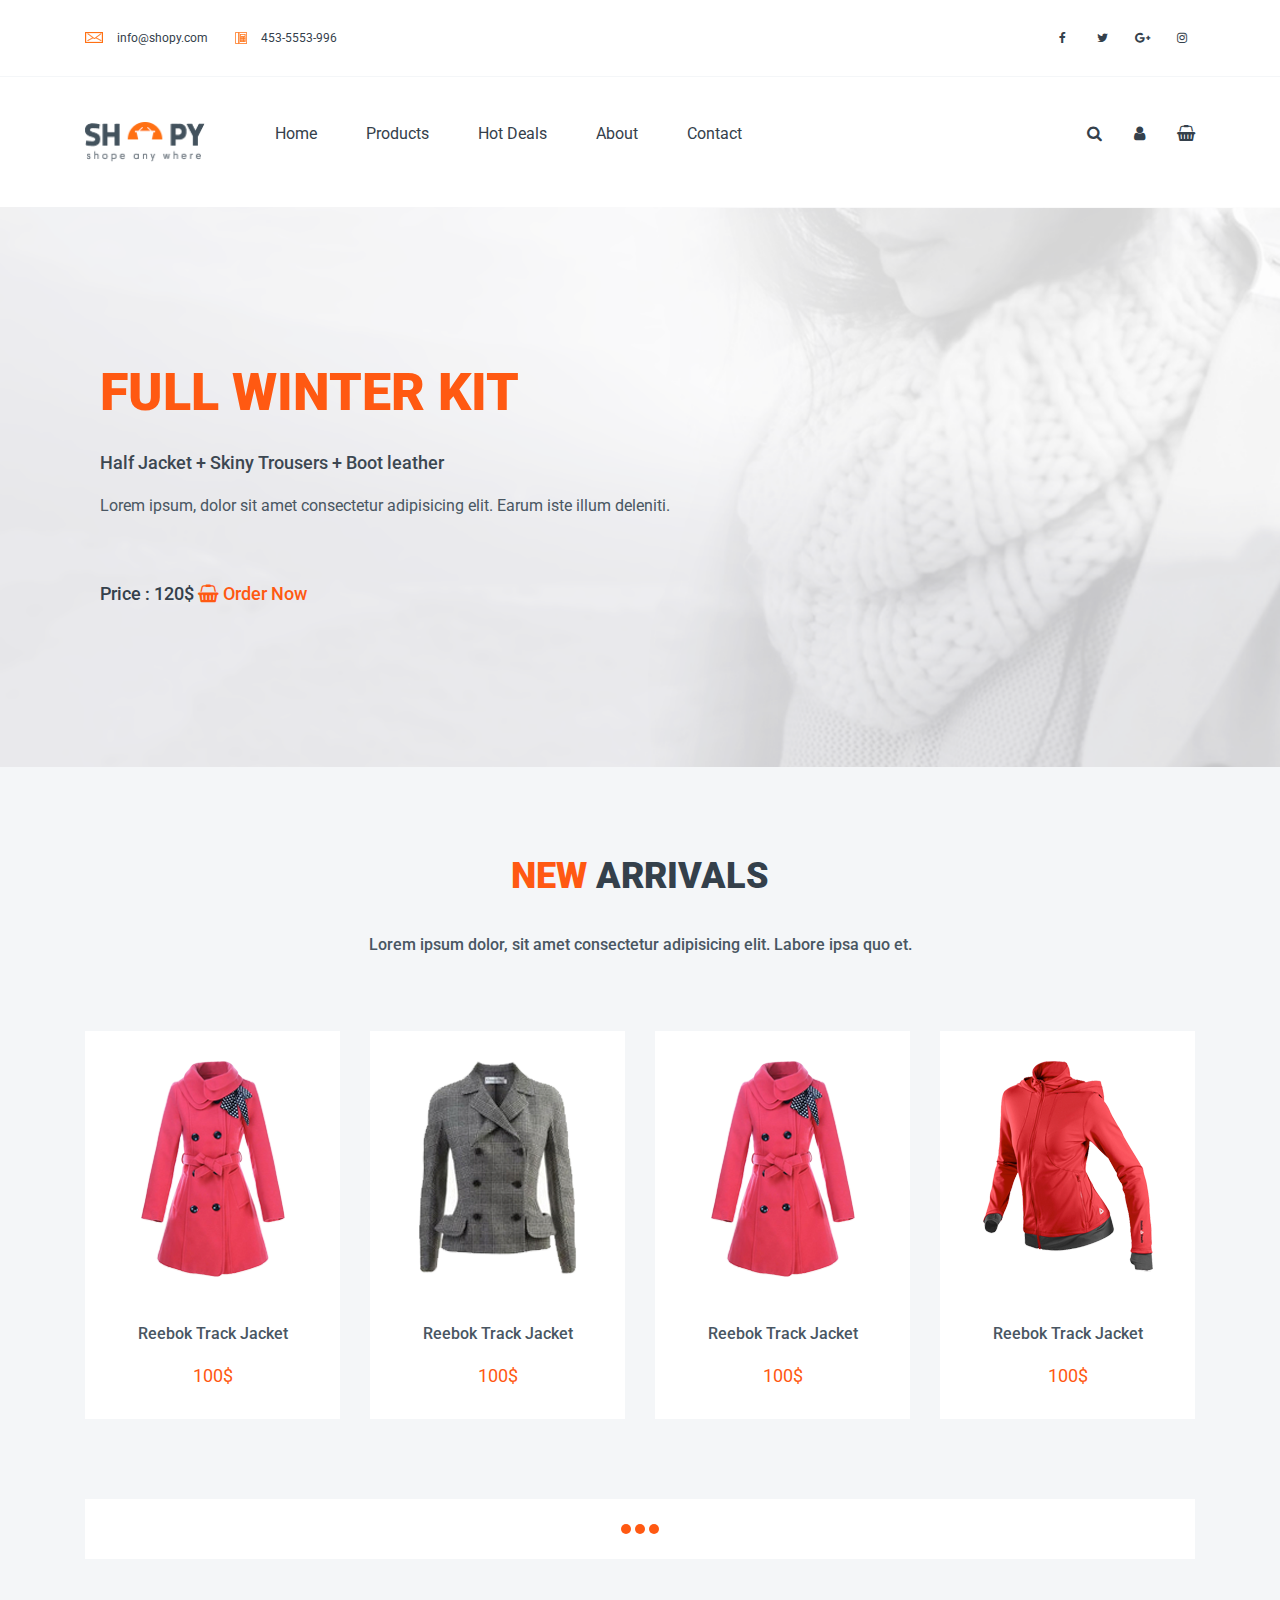
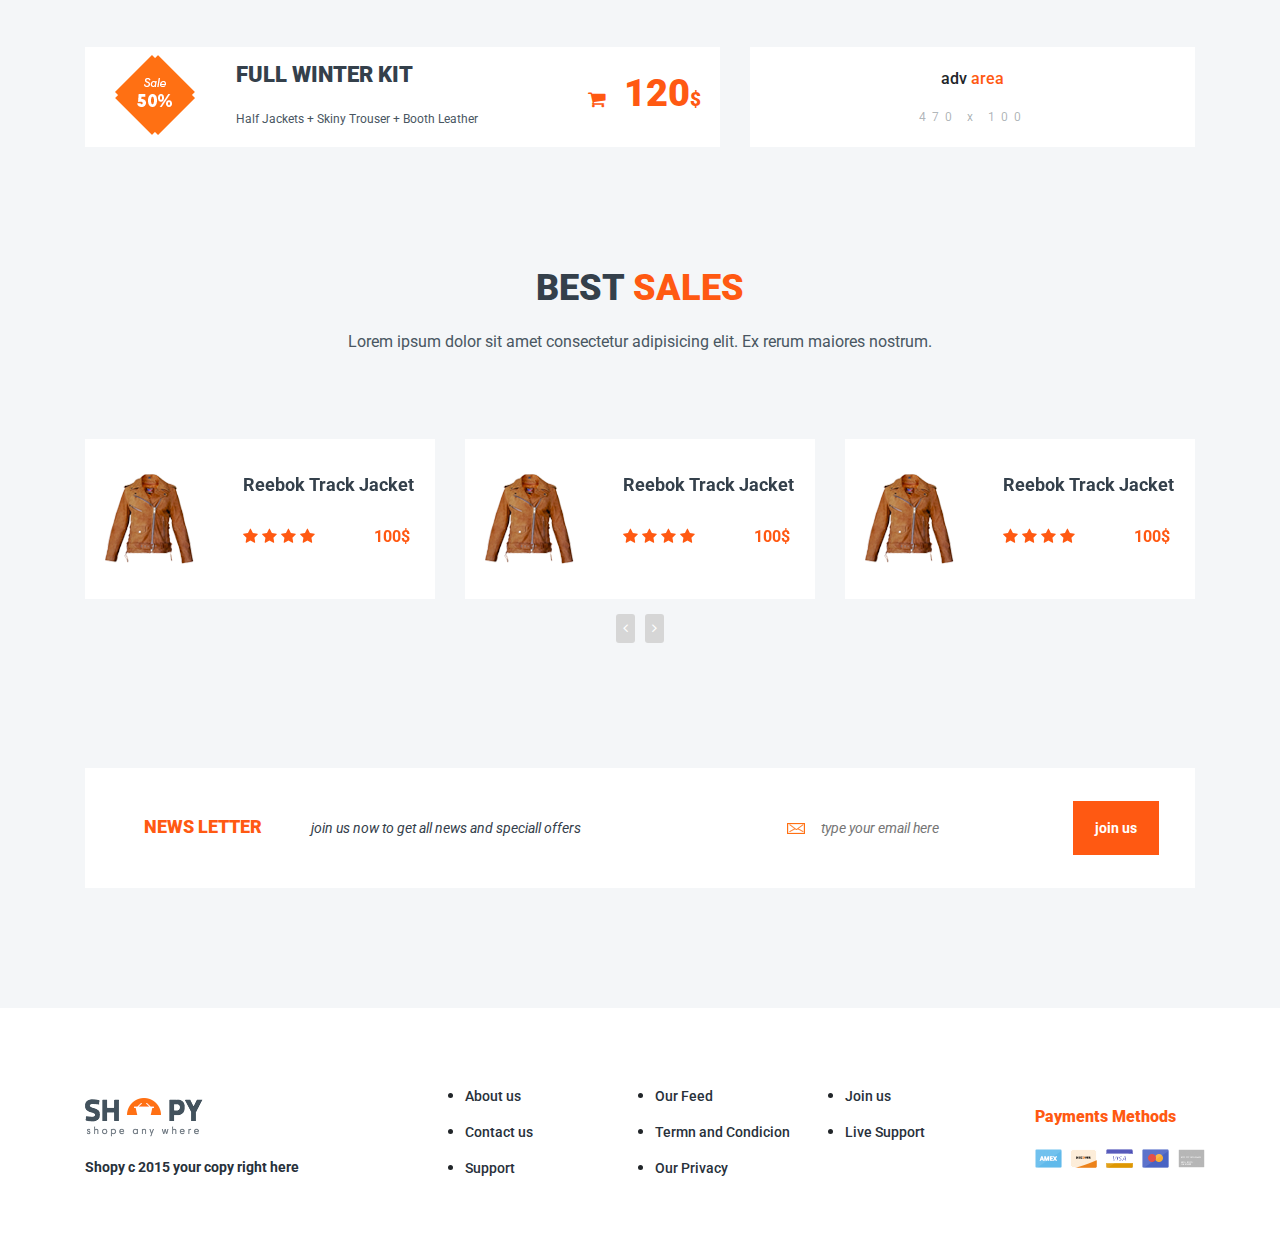
==== index.html @ a85c3c73 "products-saparation" ====
<!DOCTYPE html>
<html lang="en">
<head>
    <meta charset="UTF-8">
    <meta name="viewport" content="width=device-width, initial-scale=1.0">
    <meta http-equiv="X-UA-Compatible" content="ie=edge">
    <title>Shopy</title>
    <!-- google fonts -->
    <link href="https://fonts.googleapis.com/css?family=Roboto:400,400i,500,700,900" rel="stylesheet">

    <!-- font awesome -->
    <link rel="stylesheet" href="assets/css/font-awesome/css/font-awesome.min.css">

    <!-- bootstrap.css -->
    <link rel="stylesheet" href="assets/css/bootstrap/bootstrap.css">

    <!-- owl carousel css-->
    <link rel="stylesheet" href="assets/css/owl-carousel/owl.carousel.min.css">
    <link rel="stylesheet" href="assets/css/owl-carousel/owl.theme.default.min.css">

    <!-- index.css -->
    <link rel="stylesheet" href="assets/css/shopy.css">
</head>
<body>
    <!-- home -->
    <section id="afterHome">
        <div class="container">
            <!-- after the nav -->
            <div class="afterNav">
                <div class="row justify-content-between">
                    <div class="col-md-3">
                        <div class="mailNum">
                            <img src="assets/img/Mail-ico.png" alt="Mail-ico">
                            <a href="#">info@shopy.com</a>
                            <img src="assets/img/Phone-Ico.png" alt="Phone-Ico">
                            <span>453-5553-996</span>
                        </div>
                    </div>
                    <div class="col-md-2">
                        <div class="socialIcon text-right">
                            <ul>
                                <li class="facebook"><a href="#"><i class="fa fa-facebook"></i></a></li>
                                <li class="twitter"><a href="#"><i class="fa fa-twitter"></i></a></li>
                                <li class="google"><a href="#"><i class="fa fa-google-plus"></i></a></li>
                                <li class="instagram"><a href="#"><i class="fa fa-instagram"></i></a></li>
                            </ul>
                        </div>
                    </div>           
                </div>
            </div>
        </div>
    </section>
    <section id="home">
        <div class="container">
            <!-- home-nav -->
            <div class="homeNav">
                <div class="row justify-content-between">
                    <div class="col-md-2">
                        <a href="#"><img src="assets/img/logo.png" alt="logo"></a>
                    </div>
                    <div class="col-md-6 ">
                        <ul>
                            <li><a href="index.html">Home</a></li>
                            <li><a href="filters.html">Products</a></li>
                            <li><a href="#">Hot Deals</a></li>
                            <li><a href="product.html">About</a></li>
                            <li><a href="#">Contact</a></li>
                        </ul>
                    </div>
                    <div class="col-md-4 text-right">
                        <div class="shopyIcon">
                            <div class="search-container">
                                <input id="fund" type="text" placeholder="search..." class="desapear">
                                <i id='icon-search' class=" fa fa-search"></i>
                            </div>
                            <i class="fa fa-user"></i>
                            <i class="fa fa-shopping-basket"></i>
                        </div>
                    </div>
                </div>
            </div>
        </div>
    </section>
    <section id="pictureHome">
        <img src="assets/img/ft-bg.png" alt="big image">
        <div id="insidePicture">
            <div class="container">
                <div class="col-md-7">
                    <div class="slider">
                        <h1>FULL WINTER KIT</h1>
                        <h6>Half Jacket + Skiny Trousers + Boot leather</h6>
                        <p>Lorem ipsum, dolor sit amet consectetur adipisicing elit. Earum iste illum deleniti.</p>
                        <h5>Price : 120$ <span><i class="fa fa-shopping-basket"></i> Order Now</span></h5>
                    </div>
                </div>
            </div>
        </div>
    </section>
    <!-- home ends -->

    <!-- midle slider clothes -->
    <section id="newArrivals">
        <div class="container">
            <div class="row">
                <div class="col-md-12 text-center">
                    <h2>NEW <span>ARRIVALS</span></h2>
                </div>
                <div class="col-md-12 text-center">
                    <p class="bottom">Lorem ipsum dolor, sit amet consectetur adipisicing elit. Labore ipsa quo et.</p>
                </div>
            </div>
            <div class="row bottom-2">
                <div class="col-md-3">
                    <div class="jacket  text-center">
                        <div class="jack-img">
                            <img class="img-fluid" src="assets/img/img-1.png" alt="red jacket">
                        </div>
                        <p>Reebok Track Jacket</p>
                        <span>100$</span>
                        <div class="home-overlay">
                            <div class="img-hover-size">
                                <img src="assets/img/img-1.png" alt="red jacket">
                            </div>
                            <h4>Reebok Track Jacket</h4>
                            <p>Sizes : s - m - l xl</p>
                            <ul class="colors">
                                <li class="color-1"></li>
                                <li class="color-2"></li>
                                <li class="color-3"></li>
                                <li class="color-4"></li>
                            </ul>
                            <hr>
                            <div class="icons-overlay">
                                <i class="fa fa-globe"></i>
                                <i class="fa fa-shopping-basket"></i>
                                <i class="fa fa-heart"></i>
                            </div>
                        </div>
                    </div>
                </div>
                <div class="col-md-3">
                    <div class="jacket  text-center">    
                        <div class="jack-img">
                            <img class="img-fluid" src="assets/img/img-2.png" alt="gray jacket">
                        </div>
                        <p>Reebok Track Jacket</p>
                        <span>100$</span>
                        <div class="home-overlay">
                            <div class="img-hover-size">
                                <img src="assets/img/img-2.png" alt="red jacket">
                            </div>
                            <h4>Reebok Track Jacket</h4>
                            <p>Sizes : s - m - l xl</p>
                            <ul class="colors">
                                <li class="color-1"></li>
                                <li class="color-2"></li>
                                <li class="color-3"></li>
                                <li class="color-4"></li>
                            </ul>
                            <hr>
                            <div class="icons-overlay">
                                <i class="fa fa-globe"></i>
                                <i class="fa fa-shopping-basket"></i>
                                <i class="fa fa-heart"></i>
                            </div>
                        </div>
                    </div>
                </div>
                <div class="col-md-3">
                    <div class="jacket  text-center">
                        <div class="jack-img">
                            <img class="img-fluid" src="assets/img/img-1.png" alt="red jacket">
                        </div>
                        <p>Reebok Track Jacket</p>
                        <span>100$</span>
                        <div class="home-overlay">
                            <div class="img-hover-size">
                                <img src="assets/img/img-1.png" alt="red jacket">
                            </div>
                            <h4>Reebok Track Jacket</h4>
                            <p>Sizes : s - m - l xl</p>
                            <ul class="colors">
                                <li class="color-1"></li>
                                <li class="color-2"></li>
                                <li class="color-3"></li>
                                <li class="color-4"></li>
                            </ul>
                            <hr>
                            <div class="icons-overlay">
                                <i class="fa fa-globe"></i>
                                <i class="fa fa-shopping-basket"></i>
                                <i class="fa fa-heart"></i>
                            </div>
                        </div>
                    </div>
                </div>
                <div class="col-md-3">
                    <div class="jacket  text-center">
                        <div class="jack-img">
                            <img class="img-fluid" src="assets/img/img-3.png" alt="gray jacket">
                        </div>
                        <p>Reebok Track Jacket</p>
                        <span>100$</span>
                        <div class="home-overlay">
                            <div class="img-hover-size">
                                <img src="assets/img/img-3.png" alt="red jacket">
                            </div>
                            <h4>Reebok Track Jacket</h4>
                            <p>Sizes : s - m - l xl</p>
                            <ul class="colors">
                                <li class="color-1"></li>
                                <li class="color-2"></li>
                                <li class="color-3"></li>
                                <li class="color-4"></li>
                            </ul>
                            <hr>
                            <div class="icons-overlay">
                                <i class="fa fa-globe"></i>
                                <i class="fa fa-shopping-basket"></i>
                                <i class="fa fa-heart"></i>
                            </div>
                        </div>
                    </div>
                </div>
            </div>
            <div class="row bottom-2 desapear" id="more">
                <div class="col-md-3">
                    <div class="jacket  text-center">
                        <div class="jack-img">
                            <img class="img-fluid" src="assets/img/img-1.png" alt="red jacket">
                        </div>
                        <p>Reebok Track Jacket</p>
                        <span>100$</span>
                        <div class="home-overlay">
                            <div class="img-hover-size">
                                <img src="assets/img/img-1.png" alt="red jacket">
                            </div>
                            <h4>Reebok Track Jacket</h4>
                            <p>Sizes : s - m - l xl</p>
                            <ul class="colors">
                                <li class="color-1"></li>
                                <li class="color-2"></li>
                                <li class="color-3"></li>
                                <li class="color-4"></li>
                            </ul>
                            <hr>
                            <div class="icons-overlay">
                                <i class="fa fa-globe"></i>
                                <i class="fa fa-shopping-basket"></i>
                                <i class="fa fa-heart"></i>
                            </div>
                        </div>
                    </div>
                </div>
                <div class="col-md-3">
                    <div class="jacket  text-center">    
                        <div class="jack-img">
                            <img class="img-fluid" src="assets/img/img-2.png" alt="gray jacket">
                        </div>
                        <p>Reebok Track Jacket</p>
                        <span>100$</span>
                        <div class="home-overlay">
                            <div class="img-hover-size">
                                <img src="assets/img/img-2.png" alt="red jacket">
                            </div>
                            <h4>Reebok Track Jacket</h4>
                            <p>Sizes : s - m - l xl</p>
                            <ul class="colors">
                                <li class="color-1"></li>
                                <li class="color-2"></li>
                                <li class="color-3"></li>
                                <li class="color-4"></li>
                            </ul>
                            <hr>
                            <div class="icons-overlay">
                                <i class="fa fa-globe"></i>
                                <i class="fa fa-shopping-basket"></i>
                                <i class="fa fa-heart"></i>
                            </div>
                        </div>
                    </div>
                </div>
                <div class="col-md-3">
                    <div class="jacket  text-center">
                        <div class="jack-img">
                            <img class="img-fluid" src="assets/img/img-1.png" alt="red jacket">
                        </div>
                        <p>Reebok Track Jacket</p>
                        <span>100$</span>
                        <div class="home-overlay">
                            <div class="img-hover-size">
                                <img src="assets/img/img-1.png" alt="red jacket">
                            </div>
                            <h4>Reebok Track Jacket</h4>
                            <p>Sizes : s - m - l xl</p>
                            <ul class="colors">
                                <li class="color-1"></li>
                                <li class="color-2"></li>
                                <li class="color-3"></li>
                                <li class="color-4"></li>
                            </ul>
                            <hr>
                            <div class="icons-overlay">
                                <i class="fa fa-globe"></i>
                                <i class="fa fa-shopping-basket"></i>
                                <i class="fa fa-heart"></i>
                            </div>
                        </div>
                    </div>
                </div>
                <div class="col-md-3">
                    <div class="jacket  text-center">
                        <div class="jack-img">
                            <img class="img-fluid" src="assets/img/img-3.png" alt="gray jacket">
                        </div>
                        <p>Reebok Track Jacket</p>
                        <span>100$</span>
                        <div class="home-overlay">
                            <div class="img-hover-size">
                                <img src="assets/img/img-3.png" alt="red jacket">
                            </div>
                            <h4>Reebok Track Jacket</h4>
                            <p>Sizes : s - m - l xl</p>
                            <ul class="colors">
                                <li class="color-1"></li>
                                <li class="color-2"></li>
                                <li class="color-3"></li>
                                <li class="color-4"></li>
                            </ul>
                            <hr>
                            <div class="icons-overlay">
                                <i class="fa fa-globe"></i>
                                <i class="fa fa-shopping-basket"></i>
                                <i class="fa fa-heart"></i>
                            </div>
                        </div>
                    </div>
                </div>
            </div>
            <div class="row" id="deployMore">
                <div class="col-md-12 text-center">
                    <ul class="bullet white">
                        <li></li>
                        <li></li>
                        <li></li>
                    </ul>
                </div>
            </div>
        </div>
    </section>
    <!-- midle slider clothes ends-->
    
    <!-- full winter kit -->
    <section id="fullWinter">
        <div class="container">
            <div class="row">
                <div class="col-md-7">
                    <div class="row">
                        <div class="col-md-3 text-center padd-right">
                            <div class="full">
                                <img src="assets/img/descont.png" alt="descont">
                            </div>
                        </div>
                        <div class="col-md-6 padd-left padd-right">
                            <div class="full">
                                <h3>FULL WINTER KIT</h3><br>
                                <p>Half Jackets + Skiny Trouser + Booth Leather</p>
                            </div>
                        </div>
                        <div class="col-md-3 text-center padd-left">
                            <div class="price white">
                                <p><i class="fa fa-shopping-cart"></i><span>120</span>$</p>
                            </div>
                        </div>
                    </div>
                </div>
                <div class="col-md-5 adv text-center">
                    <div>
                        <h6>adv <span>area</span></h6><br>
                        <p>470 x 100</p>
                    </div>
                </div>
            </div>
        </div>
    </section>
    <!-- full winter kit ends-->

    <!-- best sales -->
    <section id="bestSale">
        <div class="container">
            <div class="row justify-content-center">
                <div class="introBest text-center">
                    <div class="col-md-12">
                        <h4>BEST <span>SALES</span></h4>
                    </div>
                    <div class="col-md-12">
                        <P>Lorem ipsum dolor sit amet consectetur adipisicing elit. Ex rerum maiores nostrum.</P>
                    </div>
                </div>
            </div>
            <div id="saleSlider" class="owl-carousel owl-theme">
                <div class="row">
                    <div class="col-md-4">
                        <div class="cardSell">
                            <div class="row">
                                <div class="col-md-5 text-center">
                                    <img src="assets/img/img-4.png" alt="img-4">
                                </div>
                                <div class="col-md-7">
                                    <div class="intoCard">
                                        <h5>Reebok Track Jacket</h5>
                                        <div class="stars">
                                            <i class="fa fa-star"></i>
                                            <i class="fa fa-star"></i>
                                            <i class="fa fa-star"></i>
                                            <i class="fa fa-star"></i>
                                        </div>
                                        <span class="text-right">100$</span>
                                    </div>
                                </div>
                            </div>
                        </div>
                    </div>
                    <div class="col-md-4">
                        <div class="cardSell">
                            <div class="row">
                                <div class="col-md-5 text-center">
                                    <img src="assets/img/img-4.png" alt="img-4">
                                </div>
                                <div class="col-md-7">
                                    <div class="intoCard">
                                        <h5>Reebok Track Jacket</h5>
                                        <div class="stars">
                                            <i class="fa fa-star"></i>
                                            <i class="fa fa-star"></i>
                                            <i class="fa fa-star"></i>
                                            <i class="fa fa-star"></i>
                                        </div>
                                        <span class="text-right">100$</span>
                                    </div>
                                </div>
                            </div>
                        </div>
                    </div>
                    <div class="col-md-4">
                        <div class="cardSell">
                            <div class="row">
                                <div class="col-md-5 text-center">
                                    <img src="assets/img/img-4.png" alt="img-4">
                                </div>
                                <div class="col-md-7">
                                    <div class="intoCard">
                                        <h5>Reebok Track Jacket</h5>
                                        <div class="stars">
                                            <i class="fa fa-star"></i>
                                            <i class="fa fa-star"></i>
                                            <i class="fa fa-star"></i>
                                            <i class="fa fa-star"></i>
                                        </div>
                                        <span class="text-right">100$</span>
                                    </div>
                                </div>
                            </div>
                        </div>
                    </div>
                </div>
                <div class="row">
                    <div class="col-md-4">
                        <div class="cardSell">
                            <div class="row">
                                <div class="col-md-5 text-center">
                                    <img src="assets/img/img-4.png" alt="img-4">
                                </div>
                                <div class="col-md-7">
                                    <div class="intoCard">
                                        <h5>Reebok Track Jacket</h5>
                                        <div class="stars">
                                            <i class="fa fa-star"></i>
                                            <i class="fa fa-star"></i>
                                            <i class="fa fa-star"></i>
                                            <i class="fa fa-star"></i>
                                        </div>
                                        <span class="text-right">100$</span>
                                    </div>
                                </div>
                            </div>
                        </div>
                    </div>
                    <div class="col-md-4">
                        <div class="cardSell">
                            <div class="row">
                                <div class="col-md-5 text-center">
                                    <img src="assets/img/img-4.png" alt="img-4">
                                </div>
                                <div class="col-md-7">
                                    <div class="intoCard">
                                        <h5>Reebok Track Jacket</h5>
                                        <div class="stars">
                                            <i class="fa fa-star"></i>
                                            <i class="fa fa-star"></i>
                                            <i class="fa fa-star"></i>
                                            <i class="fa fa-star"></i>
                                        </div>
                                        <span class="text-right">100$</span>
                                    </div>
                                </div>
                            </div>
                        </div>
                    </div>
                    <div class="col-md-4">
                        <div class="cardSell">
                            <div class="row">
                                <div class="col-md-5 text-center">
                                    <img src="assets/img/img-4.png" alt="img-4">
                                </div>
                                <div class="col-md-7">
                                    <div class="intoCard">
                                        <h5>Reebok Track Jacket</h5>
                                        <div class="stars">
                                            <i class="fa fa-star"></i>
                                            <i class="fa fa-star"></i>
                                            <i class="fa fa-star"></i>
                                            <i class="fa fa-star"></i>
                                        </div>
                                        <span class="text-right">100$</span>
                                    </div>
                                </div>
                            </div>
                        </div>
                    </div>
                </div>
            </div>
        </div>
    </section>
    <!-- best sales end -->

    <!-- new letter -->
    <section id="newLetter">
        <div class="container">
            <div class="row">
                <div class="col-md-6 text-center  padd-right">
                    <div class="white insideLetter ">
                        <div>
                            <h5>NEWS LETTER</h5>
                            <P>join us now to get all news and speciall offers</P>
                        </div>
                    </div>
                </div>
                <div class="col-md-6 text-right padd-left">
                    <div class="white insideLetter">
                        <div class="joinp">
                            <img src="assets/img/Mail-ico.png" alt="Mail-ico">
                            <input type="email" placeholder="type your email here">
                            <button><a href="#">join us</a></button>
                        </div>
                    </div>
                </div>
            </div>
        </div>
    </section>
    <!-- new letter ends -->

    <!-- footer -->
    <section id="footer">
        <div class="container">
            <div class="row">
                <div class="col-md-4">
                    <div>
                        <img src="assets/img/logo.png" alt="logo">
                        <p>Shopy c 2015 your copy right here</p>
                    </div>
                </div>
                <div class="col-md-2">
                    <ul>
                        <li><a href="#">About us</a></li>
                        <li><a href="#">Contact us</a></li>
                        <li><a href="#">Support</a></li>
                    </ul>
                </div>
                <div class="col-md-2">
                    <ul>
                        <li><a href="#">Our Feed</a></li>
                        <li><a href="#">Termn and Condicion</a></li>
                        <li><a href="#">Our Privacy</a></li>
                    </ul>
                </div>
                <div class="col-md-2">
                    <ul>
                        <li><a href="#">Join us</a></li>
                        <li><a href="#">Live Support</a></li>
                    </ul>
                </div>
                <div class="col-md-2">
                    <div>
                        <h5>Payments Methods</h5>
                        <img src="assets/img/creditCards.png" alt="credits">
                    </div>
                </div>
            </div>
        </div>
    </section>
    <!-- footer ends -->
    
    <!-- jquery -->
    <script src="assets/js/jquery-3.3.1.js"></script>

    <!-- bootstrap -->
    <script src="assets/js/bootstrap.js"></script>

    <!-- owl carousel js -->
    <script src="assets/js/owl.carousel.min.js"></script>

    <!-- portfolio js -->
    <script src="assets/js/shopy.js"></script>
</body>
</html>
---- assets/css/shopy.css ----
html, body{
    height: 100%;
    background: rgb(244, 246, 248);
}

section{
    overflow: hidden;
}

h1,
h2,
h3,
h4,
h5,
h6,
p{
    font-family: 'Roboto', sans-serif;
    display: inline-block;
}
.padd-right{
    padding-right: 0 !important;
}
.padd-left{
    padding-left: 0 !important;
}
.pad-right{
    padding-right: 15px !important;
}
/* ================================================
                    home
==================================================*/
#afterHome,
#home{
    background: #fff;
}
#afterHome{
    border-bottom:1px solid rgb(244, 246, 248);
}
/* mail and number */
.afterNav{
    padding:25px 0;
}
.mailNum a,
.mailNum span{
    font-size: .75rem;
    color: rgb(52, 64, 75);
    text-decoration: none;
}
.mailNum a:hover{
    color: rgb(255, 89, 18);
}
.mailNum img{
    margin-right: 3.925%;
}
.mailNum a{
    margin-right: 9%;
}

/* social list */
.socialIcon ul{
    display: inline-block;
    padding-left: 0;
    margin:0;
}
.socialIcon ul li{
    display: inline-block;
    margin-left: 10px;
    background-color: #fff;
    width: 26px;
    text-align: center;
    height: 26px;
    border-radius: 50%;
}
.facebook:hover{
    background-color:rgba(26, 94, 153, .5);
}
.twitter:hover{
    background-color: rgba(0, 172, 237, .5);
}
.google:hover{
    background-color:rgba(211, 72, 54, .5);
}
.instagram:hover{
    background-color:rgba(184, 0, 180, .5);
}
.socialIcon ul li a{
    color: rgb(52, 64, 75);
    text-decoration: none;
    font-size: .75rem;
}

/* homeNav */
.homeNav{
    padding:45px 0;
}
.homeNav ul{
    display: inline-block;
    padding-left: 0;
    margin:0;
}
.homeNav ul li{
    display:inline-block;
    margin-right: 45px;
}
.homeNav ul li a{
    text-decoration: none;
    font-size: 1rem;
    color: #34404b;
}
.homeNav ul li a:hover{
    color: rgb(255, 89, 18);
}
.homeNav a img{
    width: 120px;
    height: 40px;
}
.shopyIcon i{
    margin-left: 28px;
    color: #34404b;
    font-size: 1rem;
}
.search-container{
    display: inline-block;
}
#fund{
    font-style: italic;
    border:1px rgb(255, 89, 18) solid;
    color: rgb(73, 86, 98);
    border-radius: 50px;
    padding-left: 10px;
    outline: none;
}
#icon-search{
    cursor: pointer;
    margin-left: 0;
}
#icon-search:hover{
    color:  rgb(255, 89, 18);
}
/* picture home */
#insidePicture{
    padding:12.1% 0;
}
#pictureHome{
    position: relative;
    width:100%;
    max-height: 100%;
}
#pictureHome img{
    position: absolute;
    width:100%;
    height: 100%;
}
#pictureHome .container{
    position: relative;
}
.slider h1{
    font-size: 3.25rem;
    color: rgb(255, 89, 18);
    font-weight: 900;
    margin-bottom: 4.54%;
}
.slider h6{
    font-size: 1.125rem;
    color: rgb(60, 71, 81);
    margin-bottom: 3.24%;
}
.slider p{
    font-size: 1rem;
    color: rgb(73, 86, 98);
    margin-bottom: 10.528%;
}
.slider h5{
    font-size: 1.125rem;
    color: rgb(52, 64, 75);
}
.slider h5 span{
    font-size: 1.125rem;
    color: rgb(255, 89, 18);
}
/* ================================================
                    arrivals
==================================================*/
#newArrivals{
    padding:6.839% 0;
}
.jacket{
    background-color: #fff;
    padding:11.77% 0;
    position: relative;
}
#newArrivals h2{
    font-size: 2.25rem;
    font-weight: 900;
    color: rgb(255, 89, 18);
    margin-bottom: 3.154%;
}
#newArrivals h2 span{
    color:rgb(52, 64, 75);
}
#newArrivals p{
    font-size: 1rem;
    color: rgb(73, 86, 98);
    font-weight: 500;
    display: block;
}
.bottom{
    margin-bottom: 6.659%;
}
.bottom-2{
    margin-bottom: 7.208%;
}
.jack-img{
    width: 180px;
    height: 231px;
    text-align: center;
    display: inline-block;
    margin-bottom: 30px;
}
}
.jacket p{
    display: block;
    font-size: 1.125rem;
    color: rgb(52, 64, 75);
    font-weight: 500;
    margin-bottom: 12%;
}
.jacket span{
    font-size: 1.125rem;
    color: rgb(255, 89, 18);
}
/* =====================================
                home overlay
====================================== */
.home-overlay{
    background-color: #fff;
    width: 100%;
    height: 100%;
    position: absolute;
    overflow: hidden;
    top: 0;
    left:0;
    opacity: 0;
    -webkit-transition: all 300ms linear;
    transition: all 300ms linear;
}
.jacket:hover .home-overlay{
    opacity: 1;
}
.home-overlay h4{
    font-size: 1.125rem;
    color: rgb(255, 89, 18);
    font-weight: 900;
    margin-bottom: 25px;
}
.home-overlay p{
    font-size: 14px;
    color: rgb(52, 64, 75);
    font-weight: 400;
    margin-bottom: 25px;
}
.home-overlay hr{
    width: 60%;
    margin-top: 30px;
    margin-bottom: 30px;
}
.colors{
    padding: 0;
    margin-bottom: 0;
    display: block;
    list-style: none;
}
.colors li{
    display: inline-block;
    width: 15px;
    height: 15px;
    border-radius: 50%;
    cursor: pointer;
}
.color-1{
    background-color: rgb(225, 46, 63);
}
.color-2{
    background-color: rgb(52, 64, 75);
}
.color-3{
    background-color: rgb(58, 179, 255);
}
.color-4{
    background-color: rgb(47, 217, 103);
}
.img-hover-size{
    display: block;
    padding: 30px 0;
}
.img-hover-size img{
    width: 60px;
    height: 100px;
    margin-bottom: 0;
}
.icons-overlay{
    display: inline-block;
}
.icons-overlay i{
    margin:0 10px;
    cursor: pointer;
}
.icons-overlay i:hover{
    color:rgb(255, 89, 18);
}
/* =====================================
        home overlay ends
====================================== */
/* =================================== */
.white{
    background-color: #fff;
}
.bullet{
    display: inline-block;
    padding-left: 0;
    margin:0;
    width: 100%;
    padding: 18px 0;
}
.bullet li{
    display: inline-block;
    background-color: rgb(255, 89, 18);
    width: 10px;
    height: 10px;
    border-radius: 50%;
}
.bullet:hover.bullet li{
    transition: .5s ease;
    margin:0 15px;
}
.bullet li a{
    text-decoration: none;
    background-color: #34404b;
}
/* =================================== 
                full
====================================*/
.price .fa{
    margin-right: 18px;
}
.pad-right{
    padding-right: 15px !important;
}
/* ============================ */
#fullWinter{
    width: 100%;
    height: 100%;
    max-height: 100px;
}
#fullWinter .container,
#fullWinter .container .row,
#fullWinter .container .row .full,
#fullWinter .container .row .price,
#fullWinter .container .row .adv div{
    height: 100%;
}
.full{
    background-color: #fff;
}
.full img{
    margin-right: 7.875%;
    padding: 5.72% 0;
}
.full h3{
    font-size: 1.375rem;
    font-weight: 900;
    color: rgb(52, 64, 75);
    display: inline-block;
    margin-bottom: 18px;
    padding-top: 15px;
}
.full p{
    font-size: 0.75rem;
    color: rgb(73, 86, 98);
    margin:0;
}
.adv{
    padding-left:15px!important; 
}
.adv div{
    background-color: #fff;
}
.price p{
    font-size: 1.187rem;
    color: rgb(255, 89, 18);
    font-weight: 900;
    margin: 0;
    padding: 12% 0;
}
.price p span{
    font-size: 2.375rem;
    color: rgb(255, 89, 18);
    font-weight: 900;
}
.adv h6{
    font-size: 1rem;
    margin-bottom: 3.599%;
    padding-top: 5%;
}
.adv h6 span{
    color: rgb(255, 89, 18);
}
.adv p{
    font-size: 0.75rem;
    color: rgba(52, 64, 75, 0.4);
    letter-spacing: 6px;
}
/* =================================== 
                best sale
====================================*/
#bestSale{
    padding:120px 0;
}
.introBest h4{
    font-size: 2.25rem;
    color: rgb(52, 64, 75);
    font-weight: 900;
    margin-bottom: 20px;
}
.introBest h4 span{
    color: rgb(255, 89, 18);
}
.introBest p{
    font-size: 1rem;
    color: rgb(73, 86, 98);
    margin:0;
    margin-bottom: 85px;
}
/* =======================================
                bets sales
========================================== */
.cardSell{
    background-color: #fff;
    padding:35px 0;
}
.intoCard h5{
    font-size: 1.125rem;
    color: rgb(52, 64, 75);
    font-weight: bold;
    margin-bottom: 30px;
}
.intoCard .stars{
    display: inline-block;
    margin-right: 55px;
}
.intoCard .stars i{
    color: rgb(255, 89, 18);
}
.intoCard span{
    color: rgb(255, 89, 18);
    font-weight: 700;
}
/* =======================================
                new letter
========================================== */
#newLetter{
    padding-bottom: 120px;
}
#newLetter .row{
    height: 120px;
    max-height: 100%;
}
.insideLetter{
    height: 100%;
}
.insideLetter h5{
    font-size: 1.125rem;
    color: rgb(255, 89, 18);
    font-weight: 900;
    margin:0;
    margin-right: 45px;
}
.insideLetter p{
    font-size: .875rem;
    font-style: italic;
    color: rgb(52, 64, 75);
    margin:0; 
}
.insideLetter div{
    padding: 48px 0;
}
.insideLetter .joinp{
    padding: 48px 0;
}
.insideLetter div input{
    font-size: 0.875rem;
    color: rgb(124, 135, 145);
    font-style: italic;
    border:none;
    width: 45%;
    outline: none;
}
.insideLetter img{
    margin-right: 10px;
}
.insideLetter div button{
    background-color:  transparent;
    border: transparent;
    padding: 0;
}
.insideLetter div button a{
    text-decoration: none;
    color: #fff;
    font-weight: 700;
    padding: 17px 20px;
    font-size: 0.875rem;
    background-color: rgb(255, 89, 18);
    border:2px solid transparent;
    margin-right: 36px;
}
.insideLetter div button a:hover{
    background-color:#fff; 
    color: rgb(255, 89, 18);
    border:2px solid rgb(255, 89, 18);
    transition: .3s ease;
}
/* =======================================
                footer
========================================== */
#footer{
    background-color: #fff;
    padding-top: 60px;
    padding-bottom: 40px
}
#footer .row{
    height: 140px;
}
#footer .row .col-md-4 div{
    padding: 30px 0;
}
#footer .row .col-md-4 div img{
    margin-bottom: 20px;
}
#footer .col-md-4 p{
    font-size: 0.875rem;
    color: rgb(40, 49, 59);
    display: block;
    font-weight: 700;
    margin: 0;
}
#footer .col-md-2 ul{
    padding-left: 0;
    padding:16px 0;
    margin-bottom: 0;
}
#footer .col-md-2 ul li{
    margin-bottom: 12px;
}
#footer .col-md-2 ul li a{
    font-size: 0.875rem;
    color: rgb(40, 49, 59);
    font-weight: 500;
    text-decoration: none;
} 
#footer .col-md-2 ul li a:hover{
    color: rgb(255, 89, 18);
}
#footer .col-md-2 h5{
    font-size: 1rem;
    color: rgb(255, 89, 18);
    font-weight: 900;
    margin-bottom: 20px;
}
#footer .col-md-2 div{
    padding: 37px 0;
}
/* =======================================
==========================================
                segunda vista 
==========================================
========================================== */
#showProducts{
    background-color: #fff;
    padding: 120px 0;
    border-top:2px solid rgb(244, 246, 248);
}
.size-slider-img{
    width: 55%;
    height: 100%;
    max-height: 340px;
}
.top-up{
    top:25px;
}
.bot-down{
    bottom:10px;
    margin-bottom:0;
}
.custom-carousel{
    height: 100%;
    text-align: center;
}
.custom-carousel-indicators{
    width: 96px !important;
    margin-right: 3px ;
    margin-left: 3px;
}
.carousel-indicators li img{
    position: absolute;
    transform: translateX(-48px);
}
.carousel-indicators li{
    width: 96px;
    height: 69px;
}
.home-overlay-2{
    background-color:rgba(255, 89, 18, 0.5);
    width: 100%;
    height: 100%;
    position: absolute;
    overflow: hidden;
    top: 0;
    left:0;
    opacity: 0;
    -webkit-transition: all 300ms linear;
    transition: all 300ms linear;
}
.custom-carousel-indicators:hover .home-overlay-2{
    opacity: 1;
}
.intoShow h2{
    font-size: 3.25rem;
    color: rgb(255, 89, 18);
    font-weight: 900;
    margin-bottom: 25px;
}
.intoShow h6{
    font-size: 1.125rem;
    color: rgb(60, 71, 81);
    font-weight: 500;
    margin-bottom: 40px;
}
.intoShow p{
    font-size: 1rem;
    color: rgb(73, 86, 98);
    display: block;
    margin-bottom: 15px;
}
.intoPart span{
    font-size: 1.125rem;
    color: rgb(52, 64, 75);
    font-weight: 500;
}
.intoPart P {
    display: inline-block;
    font-size: 0.875rem;
    font-weight: 700;
    color: rgb(52, 64, 75);
}
.intoPart2 h5{
    font-size: 1.25rem;
    color: rgb(52, 64, 75);
    display: block;
    font-weight: 700;
}
.intoPart2 p{
    font-size: 1.125rem;
    color: rgb(52, 64, 75);
    font-weight: 700;
    margin-bottom: 80px;
}
.intoPart2 div{
    display: inline-block;
}
.intoPart2 div i{
    margin-right: 17px;
}
.intoPart2 button a{
    text-decoration: none;
    color: #fff;
    padding: 12.5px 25px;
    background-color:  rgb(255, 89, 18);
    border-radius: 50px;
    border:solid 2px transparent;
}
.intoPart2 button a:hover{
    color:rgb(255, 89, 18);
    border:solid 2px rgb(255, 89, 18);
    background-color: #fff;
    transition:.3s ease;
}
.intoPart2 button{
    font-size: 1.125rem;
    font-weight: 500;
    padding: 0;
    border: transparent;
    outline: none;
    background: transparent;
}
.intoPart1{
    padding-bottom: 45px;
    border-bottom: 2px solid rgb(244, 246, 248); 
}
.choss p{
    font-size: 18px;
    font-weight: 500;
}
.choss span{
    color: rgb(255, 89, 18);
}
.middle-row{
    padding-top:40px;
    padding-bottom:40px; 
    border-bottom: 2px solid rgb(244, 246, 248); 
}
.final-row{
    padding-top: 60px;
}
/* =======================================
==========================================
                tercera  vista 
                filter cards
==========================================
========================================== */
.padd-bot{
    padding-bottom: 30px;
}
.filterCard{
    background-color: #fff;
    margin-bottom: 30px;
}
.categories li h4{
    font-size: 1.125rem;
    color: rgb(255, 89, 18);
    font-weight: 900;
    cursor: default;
}
.categories{
    padding:0;
    list-style: none;
    margin-bottom:0;
    padding:40px 35px;
}
.categories li {
    font-size: 1rem;
    color: rgb(52, 64, 75);
    font-weight: 700;
    margin-bottom:24px;
    cursor: pointer;
}
.categories li:last-child{
    margin-bottom: 0;
}
.priceFilter{
    padding: 40px 35px;
}
.priceFilter h4{
    display: block;
    font-size: 1.125rem;
    color: rgb(255, 89, 18);
    font-weight: 900;
    margin-bottom: 35px;
}
.priceFilter .textDiv{
    display:inline-block;
    width: 48%;
}
.rangeDiv{
    margin-bottom: 30px;
}
.priceFilter .textDiv input{
    width: 45%;
    background-color: rgb(237, 240, 242);
    border:none;
}
.priceFilter .textDiv span{
    margin-right: 10px;
    font-size: 14px;
    color: rgb(52, 64, 75);
    font-weight: 700;
}
.sizes-brand{
    background-color: #fff;
    padding:40px 35px;
    margin-bottom: 30px;
}
.sizes-brand ul{
    padding: 0;
    list-style: none;
    margin:0;
}
.sizes-brand h4{
    display: block;
    font-size: 1.125rem;
    color: rgb(255, 89, 18);
    font-weight: 900;
    margin-bottom: 35px;
}
.sizes-brand ul li{
    font-size: 1rem;
    color: rgb(52, 64, 75);
    font-weight: 700;
    margin-bottom:30px;
}
.sizes ul li:last-child{
    margin-bottom: 0px;
}
.sizes-brand ul li input{
    margin-right:15px;
}
/* =======================================
                work with js
========================================== */
.owl-carousel .owl-item img {
     display: initial;
}
#deployMore{
    cursor: pointer;
}
.desapear{
    display:none;
}
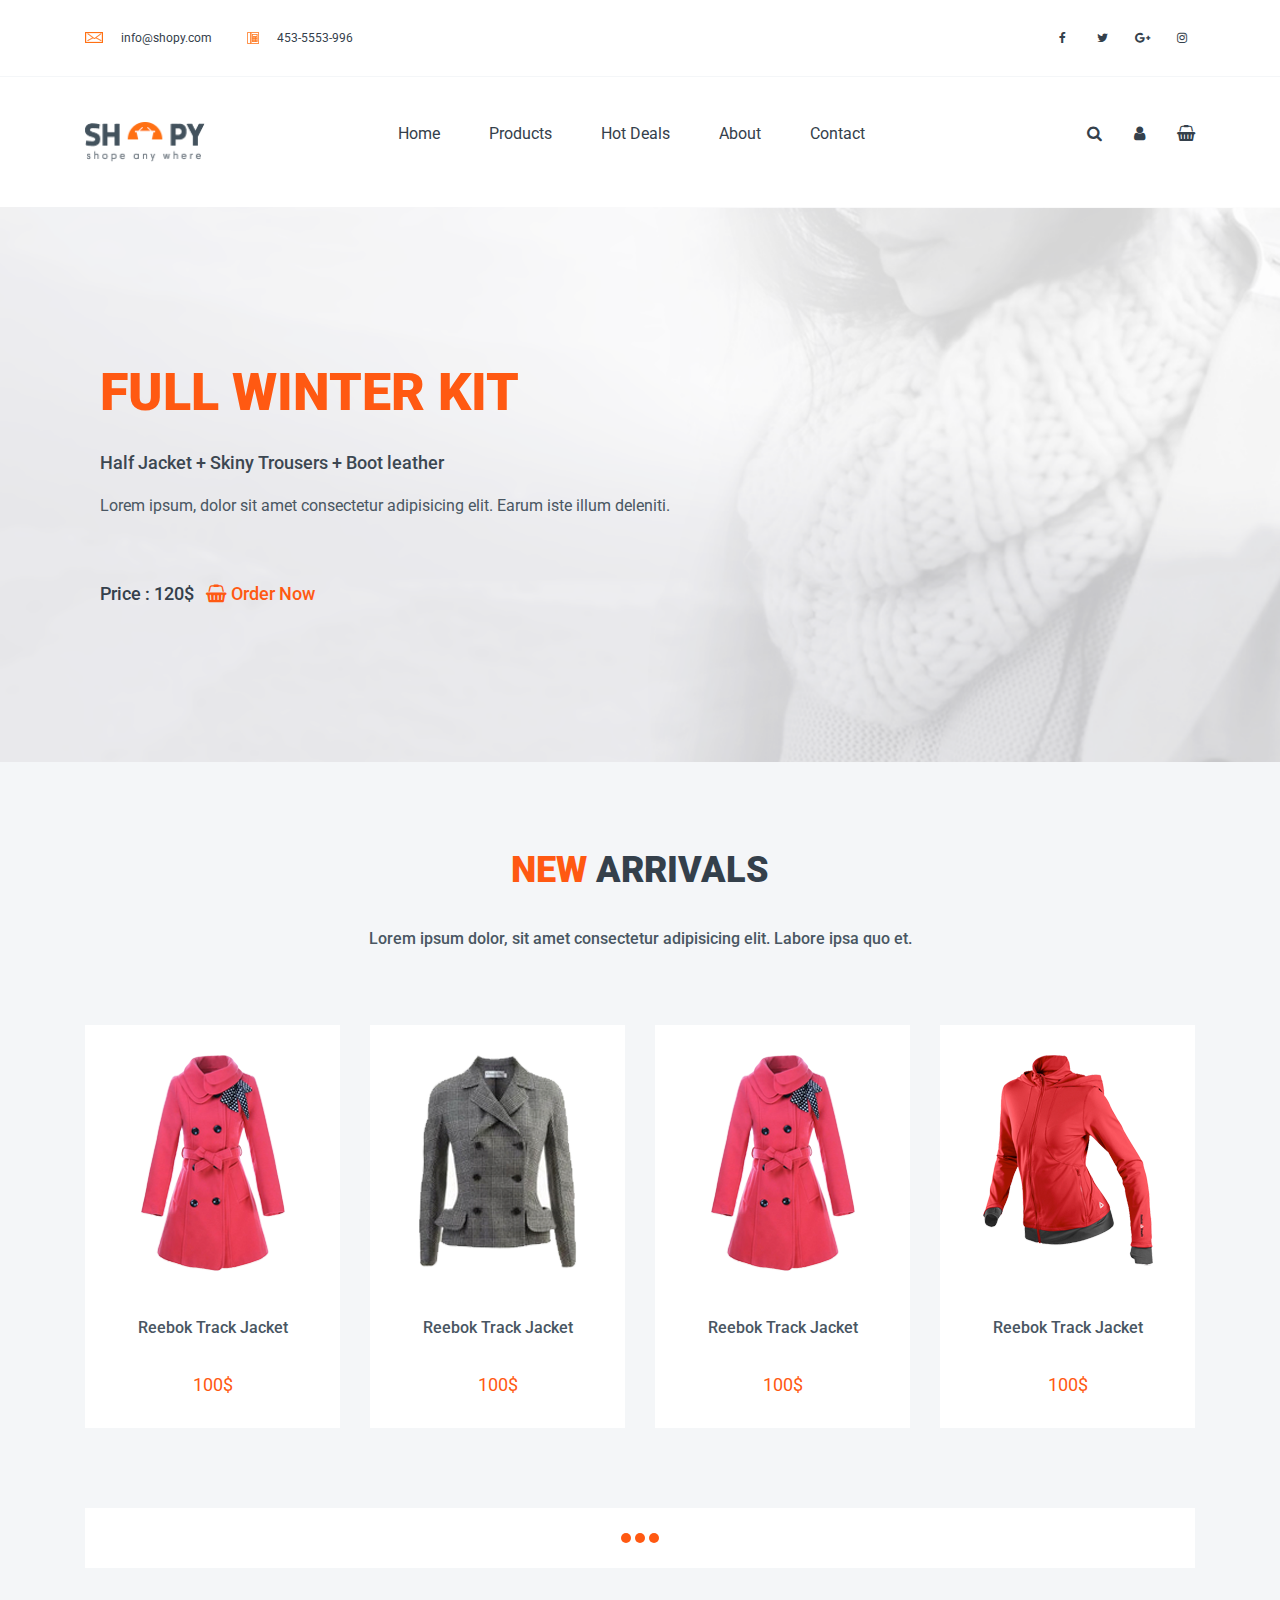
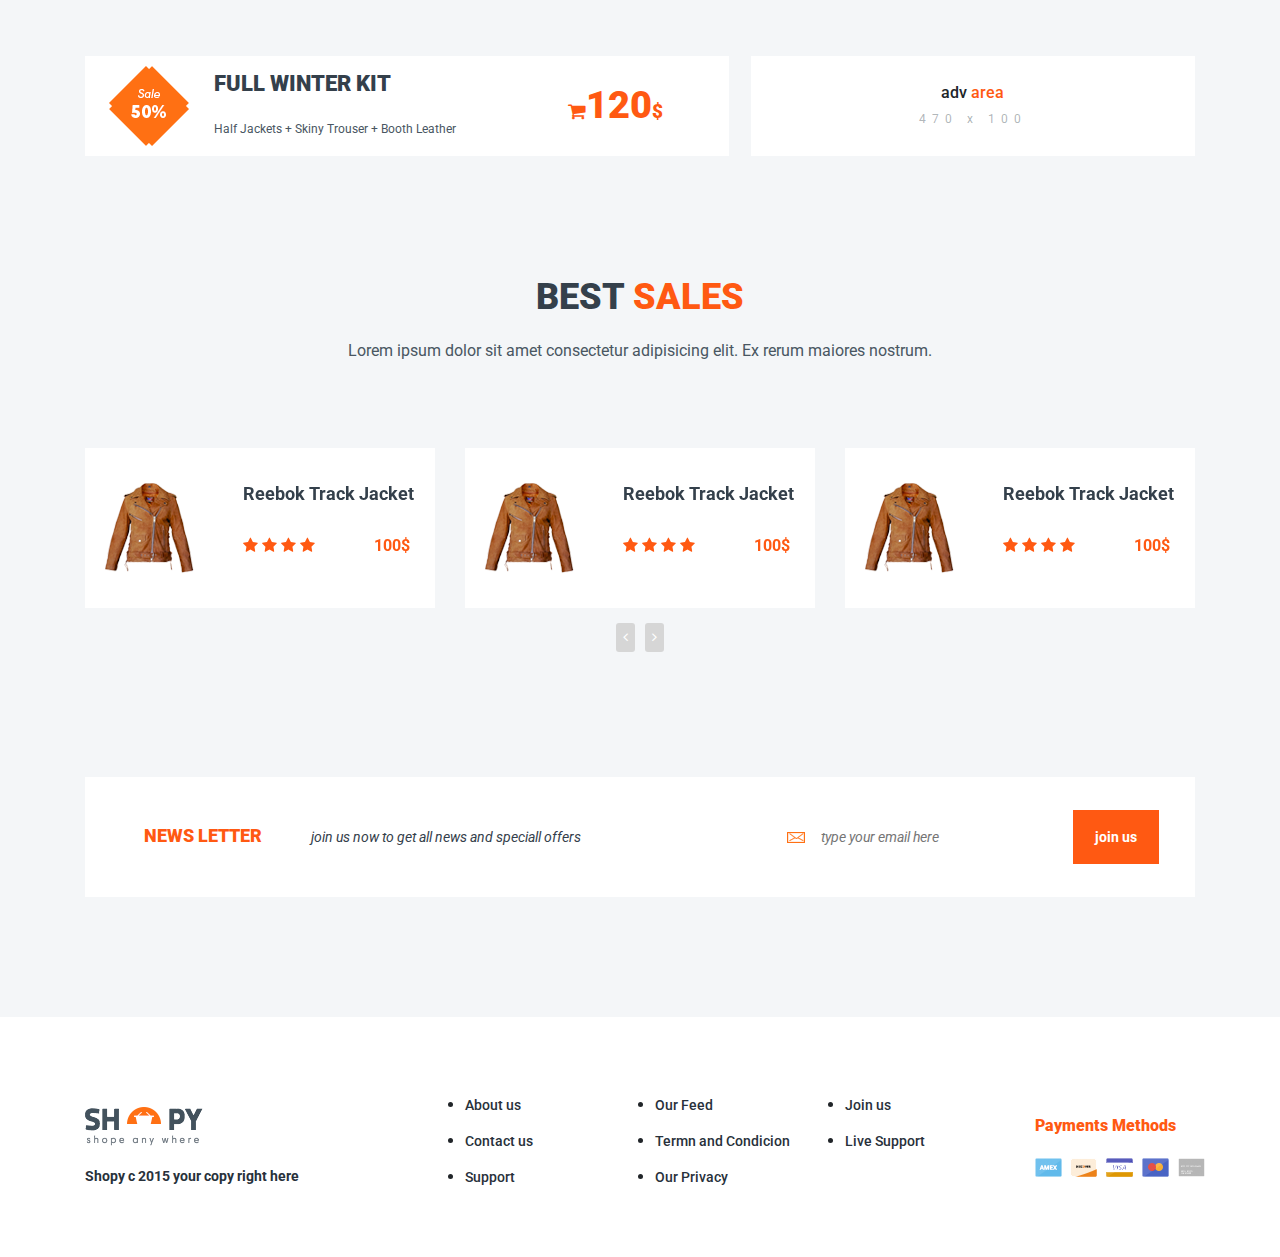
==== commit 740820b3: "fullWinter-remake" ====
--- a/index.html
+++ b/index.html
@@ -28,7 +28,7 @@
             <!-- after the nav -->
             <div class="afterNav">
                 <div class="row justify-content-between">
-                    <div class="col-md-3">
+                    <div class="col-12 col-md-5 col-lg-4">
                         <div class="mailNum">
                             <img src="assets/img/Mail-ico.png" alt="Mail-ico">
                             <a href="#">info@shopy.com</a>
@@ -36,7 +36,7 @@
                             <span>453-5553-996</span>
                         </div>
                     </div>
-                    <div class="col-md-2">
+                    <div class="col-12 col-md-4 col-lg-3">
                         <div class="socialIcon text-right">
                             <ul>
                                 <li class="facebook"><a href="#"><i class="fa fa-facebook"></i></a></li>
@@ -55,10 +55,12 @@
             <!-- home-nav -->
             <div class="homeNav">
                 <div class="row justify-content-between">
-                    <div class="col-md-2">
-                        <a href="#"><img src="assets/img/logo.png" alt="logo"></a>
-                    </div>
-                    <div class="col-md-6 ">
+                    <div class="col-12 col-md-2">
+                        <div class="imgLogo">
+                            <a href="#"><img src="assets/img/logo.png" alt="logo"></a>
+                        </div>
+                    </div>
+                    <div class="col-12 col-md-10 text-md-right col-lg-7">
                         <ul>
                             <li><a href="index.html">Home</a></li>
                             <li><a href="filters.html">Products</a></li>
@@ -67,7 +69,7 @@
                             <li><a href="#">Contact</a></li>
                         </ul>
                     </div>
-                    <div class="col-md-4 text-right">
+                    <div class="col-md-12 col-lg-3 text-right">
                         <div class="shopyIcon">
                             <div class="search-container">
                                 <input id="fund" type="text" placeholder="search..." class="desapear">
@@ -90,7 +92,7 @@
                         <h1>FULL WINTER KIT</h1>
                         <h6>Half Jacket + Skiny Trousers + Boot leather</h6>
                         <p>Lorem ipsum, dolor sit amet consectetur adipisicing elit. Earum iste illum deleniti.</p>
-                        <h5>Price : 120$ <span><i class="fa fa-shopping-basket"></i> Order Now</span></h5>
+                        <h5>Price : 120$  <span><i class="fa fa-shopping-basket"></i> Order Now</span></h5>
                     </div>
                 </div>
             </div>
@@ -353,29 +355,21 @@
     <!-- full winter kit -->
     <section id="fullWinter">
         <div class="container">
-            <div class="row">
-                <div class="col-md-7">
-                    <div class="row">
-                        <div class="col-md-3 text-center padd-right">
-                            <div class="full">
-                                <img src="assets/img/descont.png" alt="descont">
-                            </div>
-                        </div>
-                        <div class="col-md-6 padd-left padd-right">
-                            <div class="full">
-                                <h3>FULL WINTER KIT</h3><br>
-                                <p>Half Jackets + Skiny Trouser + Booth Leather</p>
-                            </div>
-                        </div>
-                        <div class="col-md-3 text-center padd-left">
-                            <div class="price white">
-                                <p><i class="fa fa-shopping-cart"></i><span>120</span>$</p>
-                            </div>
-                        </div>
-                    </div>
-                </div>
-                <div class="col-md-5 adv text-center">
-                    <div>
+            <div class="fullWinter">
+                <div class="fullWinter__part1">
+                    <div class="fullWinter__part1-img">
+                        <img src="assets/img/descont.png" alt="descont">
+                    </div>
+                    <div class="fullWinter__part1-description">
+                        <h3>FULL WINTER KIT</h3><br>
+                        <p>Half Jackets + Skiny Trouser + Booth Leather</p>
+                    </div>
+                    <div class="fullWinter__part1-price">
+                        <p><i class="fa fa-shopping-cart"></i><span>120</span>$</p>
+                    </div>
+                </div>
+                <div class="fullWinter__part2">
+                    <div class="fullWinter__part2-contein">
                         <h6>adv <span>area</span></h6><br>
                         <p>470 x 100</p>
                     </div>
--- a/assets/css/shopy.css
+++ b/assets/css/shopy.css
@@ -70,6 +70,7 @@
     text-align: center;
     height: 26px;
     border-radius: 50%;
+    transition: .3s all ease;
 }
 .facebook:hover{
     background-color:rgba(26, 94, 153, .5);
@@ -173,10 +174,13 @@
 .slider h5{
     font-size: 1.125rem;
     color: rgb(52, 64, 75);
+    margin: 0;
 }
 .slider h5 span{
     font-size: 1.125rem;
     color: rgb(255, 89, 18);
+    margin-left: .5rem;
+    cursor: pointer;
 }
 /* ================================================
                     arrivals
@@ -216,7 +220,6 @@
     text-align: center;
     display: inline-block;
     margin-bottom: 30px;
-}
 }
 .jacket p{
     display: block;
@@ -347,68 +350,78 @@
     padding-right: 15px !important;
 }
 /* ============================ */
-#fullWinter{
+.fullWinter{
     width: 100%;
-    height: 100%;
+    height: 100px;
     max-height: 100px;
-}
-#fullWinter .container,
-#fullWinter .container .row,
-#fullWinter .container .row .full,
-#fullWinter .container .row .price,
-#fullWinter .container .row .adv div{
-    height: 100%;
-}
-.full{
-    background-color: #fff;
-}
-.full img{
-    margin-right: 7.875%;
-    padding: 5.72% 0;
-}
-.full h3{
+    display: flex;
+}
+.fullWinter__part1{
+    display: flex;
+    background: #fff;
+    width: 58%;
+    /* margin:0 15px 0 15px; */
+    flex-direction: row;
+    align-items: center;
+    margin-right: 2%;
+}
+.fullWinter__part1-img{
+    width: 20%;
+    display: flex;
+    justify-content: center;
+}
+.fullWinter__part1-description{
+    width: 55%;
+}
+.fullWinter__part1-price{
+    width: 25%;
+}
+.fullWinter__part1-description h3{
     font-size: 1.375rem;
     font-weight: 900;
     color: rgb(52, 64, 75);
     display: inline-block;
     margin-bottom: 18px;
-    padding-top: 15px;
-}
-.full p{
+}
+.fullWinter__part1-description p{
     font-size: 0.75rem;
     color: rgb(73, 86, 98);
     margin:0;
 }
-.adv{
-    padding-left:15px!important; 
-}
-.adv div{
-    background-color: #fff;
-}
-.price p{
+.fullWinter__part1-price p{
     font-size: 1.187rem;
     color: rgb(255, 89, 18);
     font-weight: 900;
     margin: 0;
-    padding: 12% 0;
-}
-.price p span{
+}
+.fullWinter__part1-price p span{
     font-size: 2.375rem;
     color: rgb(255, 89, 18);
     font-weight: 900;
 }
-.adv h6{
+.fullWinter__part2{
+    width: 40%;
+    height: 100%;
+    display: flex;
+    background-color: #fff;
+    justify-content: center;
+    align-items: center;
+}
+.fullWinter__part2-contein{
+    text-align:center;
+}
+.fullWinter__part2-contein h6{
     font-size: 1rem;
     margin-bottom: 3.599%;
-    padding-top: 5%;
-}
-.adv h6 span{
-    color: rgb(255, 89, 18);
-}
-.adv p{
+}
+.fullWinter__part2-contein h6 span{
+    color: rgb(255, 89, 18);
+}
+.fullWinter__part2-contein p{
     font-size: 0.75rem;
     color: rgba(52, 64, 75, 0.4);
     letter-spacing: 6px;
+    margin: 0;
 }
 /* =================================== 
                 best sale
@@ -527,9 +540,9 @@
     padding-top: 60px;
     padding-bottom: 40px
 }
-#footer .row{
+/* #footer .row{
     height: 140px;
-}
+} */
 #footer .row .col-md-4 div{
     padding: 30px 0;
 }
@@ -815,3 +828,44 @@
 .desapear{
     display:none;
 }
+/* =======================================
+                responsive 
+========================================== */
+@media (min-width: 360px) and (max-width: 576px){
+    .mailNum{
+        text-align: center;
+        margin-bottom: 10px;
+    }
+    .socialIcon{
+        text-align: center!important;
+    }
+    .imgLogo{
+        text-align: center;
+        margin-bottom: 15px;
+    }
+    .homeNav{
+        padding: 25px 0;
+    }
+    .homeNav a img{
+        width: 180px;
+        height: 60px;
+    }
+    .homeNav ul{
+        display: block;
+        text-align: center;
+        margin-bottom: 15px;
+    }
+    .homeNav ul li{
+        margin: 0 4px;
+    }
+    .shopyIcon{
+        text-align: center;
+    }
+    .jacket{
+        margin-bottom: 25px;
+        padding: 3.77% 0;
+    }
+    .bottom-2{
+        margin-bottom: 0%;
+    }
+}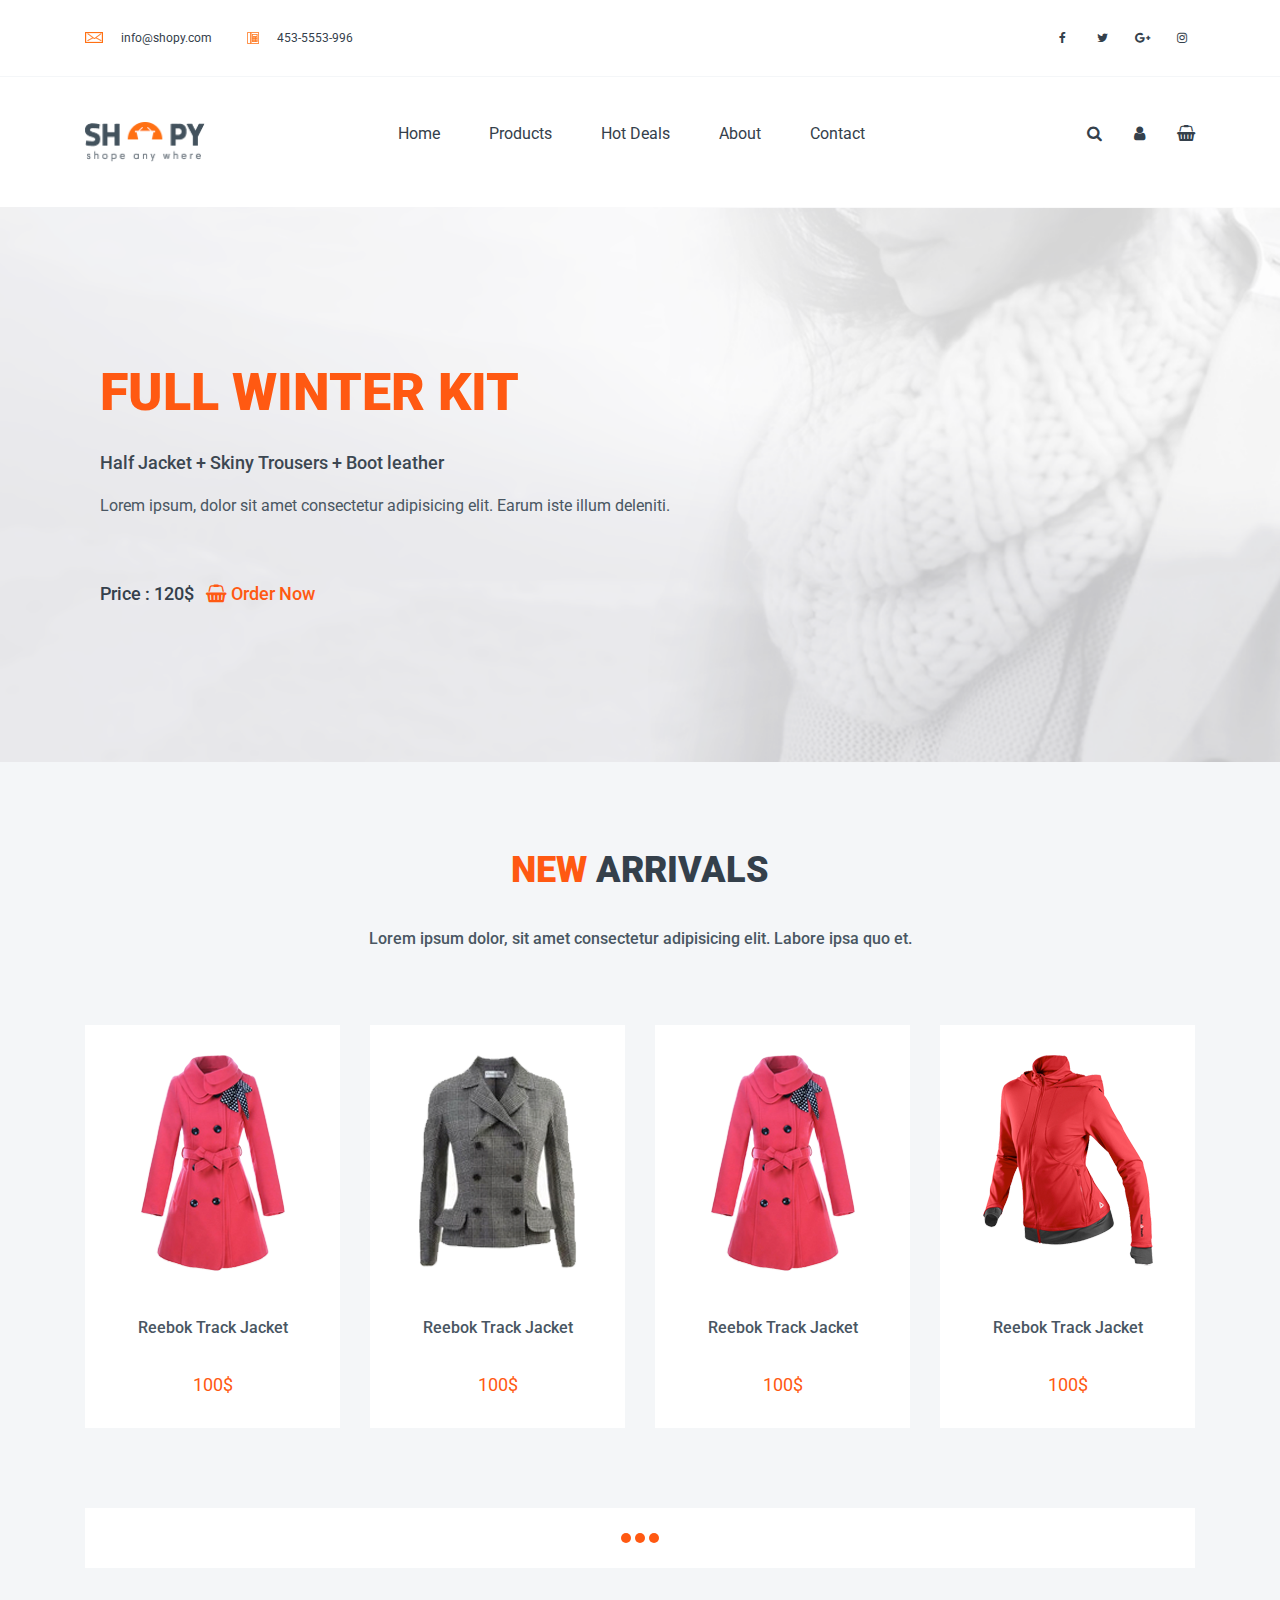
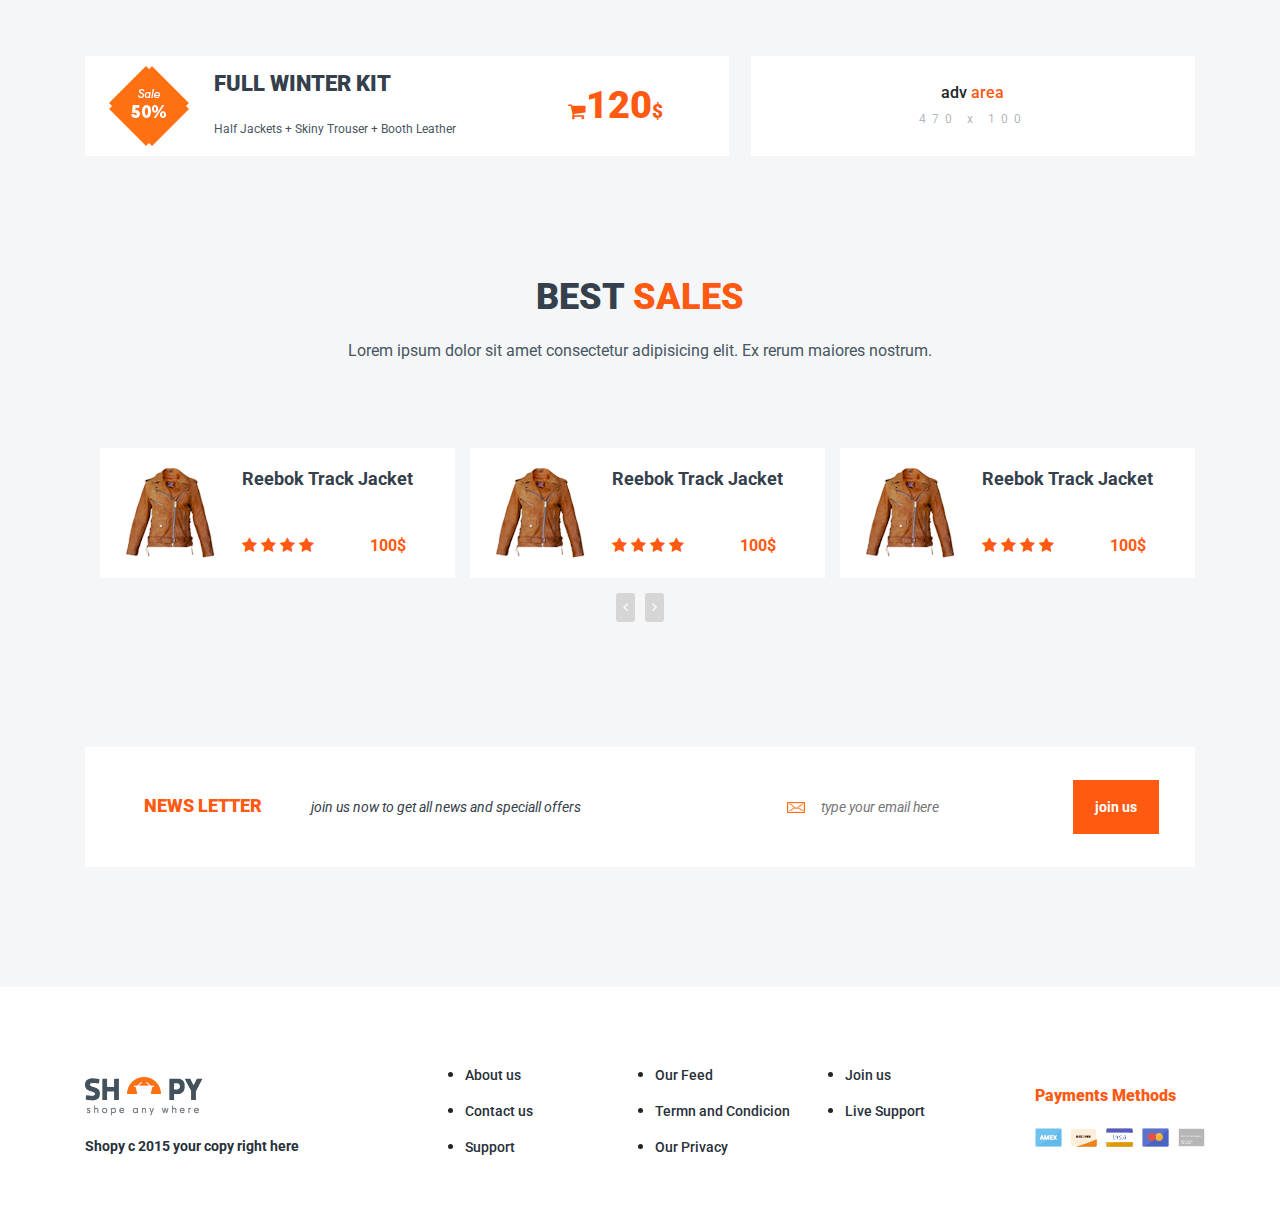
==== commit eec9a400: "best-sales-remake" ====
--- a/index.html
+++ b/index.html
@@ -392,136 +392,132 @@
                     </div>
                 </div>
             </div>
-            <div id="saleSlider" class="owl-carousel owl-theme">
-                <div class="row">
-                    <div class="col-md-4">
-                        <div class="cardSell">
-                            <div class="row">
-                                <div class="col-md-5 text-center">
-                                    <img src="assets/img/img-4.png" alt="img-4">
+            <div id="saleSlider" class="owl-carousel owl-theme parent">
+                <div class="parent__cardSell">                     
+                    <div class="parent__cardSell__img">
+                        <img src="assets/img/img-4.png" alt="img-4">
+                    </div>
+                    <div class="parent__cardSell__description">
+                        <div class="parent__cardSell__description--parts">
+                            <div class="parent__cardSell__description--parts-one">
+                                <h5>Reebok Track Jacket</h5>
+                            </div>
+                            <div class="parent__cardSell__description--parts-two">
+                                <div class="parent__cardSell__description--parts-two-stars">
+                                    <i class="fa fa-star"></i>
+                                    <i class="fa fa-star"></i>
+                                    <i class="fa fa-star"></i>
+                                    <i class="fa fa-star"></i>
                                 </div>
-                                <div class="col-md-7">
-                                    <div class="intoCard">
-                                        <h5>Reebok Track Jacket</h5>
-                                        <div class="stars">
-                                            <i class="fa fa-star"></i>
-                                            <i class="fa fa-star"></i>
-                                            <i class="fa fa-star"></i>
-                                            <i class="fa fa-star"></i>
-                                        </div>
-                                        <span class="text-right">100$</span>
-                                    </div>
+                                <p class="parent__cardSell__description--parts-two-price">100$</p>
+                            </div>
+                        </div>
+                    </div>   
+                </div>
+                <div class="parent__cardSell">                     
+                    <div class="parent__cardSell__img">
+                        <img src="assets/img/img-4.png" alt="img-4">
+                    </div>
+                    <div class="parent__cardSell__description">
+                        <div class="parent__cardSell__description--parts">
+                            <div class="parent__cardSell__description--parts-one">
+                                <h5>Reebok Track Jacket</h5>
+                            </div>
+                            <div class="parent__cardSell__description--parts-two">
+                                <div class="parent__cardSell__description--parts-two-stars">
+                                    <i class="fa fa-star"></i>
+                                    <i class="fa fa-star"></i>
+                                    <i class="fa fa-star"></i>
+                                    <i class="fa fa-star"></i>
                                 </div>
-                            </div>
-                        </div>
-                    </div>
-                    <div class="col-md-4">
-                        <div class="cardSell">
-                            <div class="row">
-                                <div class="col-md-5 text-center">
-                                    <img src="assets/img/img-4.png" alt="img-4">
+                                <p class="parent__cardSell__description--parts-two-price">100$</p>
+                            </div>
+                        </div>
+                    </div>   
+                </div>
+                <div class="parent__cardSell">                     
+                    <div class="parent__cardSell__img">
+                        <img src="assets/img/img-4.png" alt="img-4">
+                    </div>
+                    <div class="parent__cardSell__description">
+                        <div class="parent__cardSell__description--parts">
+                            <div class="parent__cardSell__description--parts-one">
+                                <h5>Reebok Track Jacket</h5>
+                            </div>
+                            <div class="parent__cardSell__description--parts-two">
+                                <div class="parent__cardSell__description--parts-two-stars">
+                                    <i class="fa fa-star"></i>
+                                    <i class="fa fa-star"></i>
+                                    <i class="fa fa-star"></i>
+                                    <i class="fa fa-star"></i>
                                 </div>
-                                <div class="col-md-7">
-                                    <div class="intoCard">
-                                        <h5>Reebok Track Jacket</h5>
-                                        <div class="stars">
-                                            <i class="fa fa-star"></i>
-                                            <i class="fa fa-star"></i>
-                                            <i class="fa fa-star"></i>
-                                            <i class="fa fa-star"></i>
-                                        </div>
-                                        <span class="text-right">100$</span>
-                                    </div>
+                                <p class="parent__cardSell__description--parts-two-price">100$</p>
+                            </div>
+                        </div>
+                    </div>   
+                </div>
+                <div class="parent__cardSell">                     
+                    <div class="parent__cardSell__img">
+                        <img src="assets/img/img-4.png" alt="img-4">
+                    </div>
+                    <div class="parent__cardSell__description">
+                        <div class="parent__cardSell__description--parts">
+                            <div class="parent__cardSell__description--parts-one">
+                                <h5>Reebok Track Jacket</h5>
+                            </div>
+                            <div class="parent__cardSell__description--parts-two">
+                                <div class="parent__cardSell__description--parts-two-stars">
+                                    <i class="fa fa-star"></i>
+                                    <i class="fa fa-star"></i>
+                                    <i class="fa fa-star"></i>
+                                    <i class="fa fa-star"></i>
                                 </div>
-                            </div>
-                        </div>
-                    </div>
-                    <div class="col-md-4">
-                        <div class="cardSell">
-                            <div class="row">
-                                <div class="col-md-5 text-center">
-                                    <img src="assets/img/img-4.png" alt="img-4">
+                                <p class="parent__cardSell__description--parts-two-price">100$</p>
+                            </div>
+                        </div>
+                    </div>   
+                </div>
+                <div class="parent__cardSell">                     
+                    <div class="parent__cardSell__img">
+                        <img src="assets/img/img-4.png" alt="img-4">
+                    </div>
+                    <div class="parent__cardSell__description">
+                        <div class="parent__cardSell__description--parts">
+                            <div class="parent__cardSell__description--parts-one">
+                                <h5>Reebok Track Jacket</h5>
+                            </div>
+                            <div class="parent__cardSell__description--parts-two">
+                                <div class="parent__cardSell__description--parts-two-stars">
+                                    <i class="fa fa-star"></i>
+                                    <i class="fa fa-star"></i>
+                                    <i class="fa fa-star"></i>
+                                    <i class="fa fa-star"></i>
                                 </div>
-                                <div class="col-md-7">
-                                    <div class="intoCard">
-                                        <h5>Reebok Track Jacket</h5>
-                                        <div class="stars">
-                                            <i class="fa fa-star"></i>
-                                            <i class="fa fa-star"></i>
-                                            <i class="fa fa-star"></i>
-                                            <i class="fa fa-star"></i>
-                                        </div>
-                                        <span class="text-right">100$</span>
-                                    </div>
+                                <p class="parent__cardSell__description--parts-two-price">100$</p>
+                            </div>
+                        </div>
+                    </div>   
+                </div>
+                <div class="parent__cardSell">                     
+                    <div class="parent__cardSell__img">
+                        <img src="assets/img/img-4.png" alt="img-4">
+                    </div>
+                    <div class="parent__cardSell__description">
+                        <div class="parent__cardSell__description--parts">
+                            <div class="parent__cardSell__description--parts-one">
+                                <h5>Reebok Track Jacket</h5>
+                            </div>
+                            <div class="parent__cardSell__description--parts-two">
+                                <div class="parent__cardSell__description--parts-two-stars">
+                                    <i class="fa fa-star"></i>
+                                    <i class="fa fa-star"></i>
+                                    <i class="fa fa-star"></i>
+                                    <i class="fa fa-star"></i>
                                 </div>
-                            </div>
-                        </div>
-                    </div>
-                </div>
-                <div class="row">
-                    <div class="col-md-4">
-                        <div class="cardSell">
-                            <div class="row">
-                                <div class="col-md-5 text-center">
-                                    <img src="assets/img/img-4.png" alt="img-4">
-                                </div>
-                                <div class="col-md-7">
-                                    <div class="intoCard">
-                                        <h5>Reebok Track Jacket</h5>
-                                        <div class="stars">
-                                            <i class="fa fa-star"></i>
-                                            <i class="fa fa-star"></i>
-                                            <i class="fa fa-star"></i>
-                                            <i class="fa fa-star"></i>
-                                        </div>
-                                        <span class="text-right">100$</span>
-                                    </div>
-                                </div>
-                            </div>
-                        </div>
-                    </div>
-                    <div class="col-md-4">
-                        <div class="cardSell">
-                            <div class="row">
-                                <div class="col-md-5 text-center">
-                                    <img src="assets/img/img-4.png" alt="img-4">
-                                </div>
-                                <div class="col-md-7">
-                                    <div class="intoCard">
-                                        <h5>Reebok Track Jacket</h5>
-                                        <div class="stars">
-                                            <i class="fa fa-star"></i>
-                                            <i class="fa fa-star"></i>
-                                            <i class="fa fa-star"></i>
-                                            <i class="fa fa-star"></i>
-                                        </div>
-                                        <span class="text-right">100$</span>
-                                    </div>
-                                </div>
-                            </div>
-                        </div>
-                    </div>
-                    <div class="col-md-4">
-                        <div class="cardSell">
-                            <div class="row">
-                                <div class="col-md-5 text-center">
-                                    <img src="assets/img/img-4.png" alt="img-4">
-                                </div>
-                                <div class="col-md-7">
-                                    <div class="intoCard">
-                                        <h5>Reebok Track Jacket</h5>
-                                        <div class="stars">
-                                            <i class="fa fa-star"></i>
-                                            <i class="fa fa-star"></i>
-                                            <i class="fa fa-star"></i>
-                                            <i class="fa fa-star"></i>
-                                        </div>
-                                        <span class="text-right">100$</span>
-                                    </div>
-                                </div>
-                            </div>
-                        </div>
-                    </div>
+                                <p class="parent__cardSell__description--parts-two-price">100$</p>
+                            </div>
+                        </div>
+                    </div>   
                 </div>
             </div>
         </div>
--- a/assets/css/shopy.css
+++ b/assets/css/shopy.css
@@ -447,25 +447,61 @@
 /* =======================================
                 bets sales
 ========================================== */
-.cardSell{
-    background-color: #fff;
-    padding:35px 0;
-}
-.intoCard h5{
+.parent{
+    width: 100%;
+    height: 100%;
+    display:flex;
+    flex-direction: row;
+    flex-wrap: wrap;
+}
+.parent__cardSell{
+    width: 96%;
+    display: flex;
+    background: #ffffff;
+    padding: 20px 0;
+    margin: 0 4%;
+}
+.parent__cardSell__img{
+    width: 40%;
+    display: flex;
+    justify-content: center;
+}
+.parent__cardSell__description{
+    width: 60%;
+    display: flex;
+}
+.parent__cardSell__description--parts{
+    display: flex;
+    width: 100%;
+    flex-direction: row;
+    flex-wrap: wrap;
+    align-items: flex-start;
+}
+.parent__cardSell__description--parts-one{
+    width: 100%;
+}
+.parent__cardSell__description--parts-one h5{
     font-size: 1.125rem;
     color: rgb(52, 64, 75);
     font-weight: bold;
-    margin-bottom: 30px;
-}
-.intoCard .stars{
-    display: inline-block;
-    margin-right: 55px;
-}
-.intoCard .stars i{
-    color: rgb(255, 89, 18);
-}
-.intoCard span{
-    color: rgb(255, 89, 18);
+    align-self: flex-start;
+}
+.parent__cardSell__description--parts-two{
+    display: flex;
+    width: 100%;
+    align-self: flex-end;
+}
+.parent__cardSell__description--parts-two-stars{
+    display: inline-block;
+    width: 60%;
+}
+.parent__cardSell__description--parts-two-stars i{
+    color: rgb(255, 89, 18);
+}
+.parent__cardSell__description--parts-two-price{
+    color: rgb(255, 89, 18);
+    margin: 0;
+    width: 40%;
     font-weight: 700;
 }
 /* =======================================
@@ -868,4 +904,36 @@
     .bottom-2{
         margin-bottom: 0%;
     }
+    section{
+        overflow: visible;
+    }
+    .fullWinter{
+        flex-wrap: wrap;
+        height: 100%;
+        max-height: 100%;
+    }
+    .fullWinter__part1{
+        text-align: center;
+        flex-wrap: inherit;
+        margin-right: 0;
+    }
+    .fullWinter__part1-img,
+    .fullWinter__part1-description,
+    .fullWinter__part1,
+    .fullWinter__part2,
+    .fullWinter__part1-price{
+        width: 100%;
+    }
+    .fullWinter__part1-img{
+        padding: 15px 0;
+    }
+    .fullWinter__part1-description h3{
+        margin-bottom: 5px;
+    }
+    .fullWinter__part2-contein{
+        padding: 15px 0;
+    }
+    #bestSale{
+        padding: 60px 0;
+    }
 }